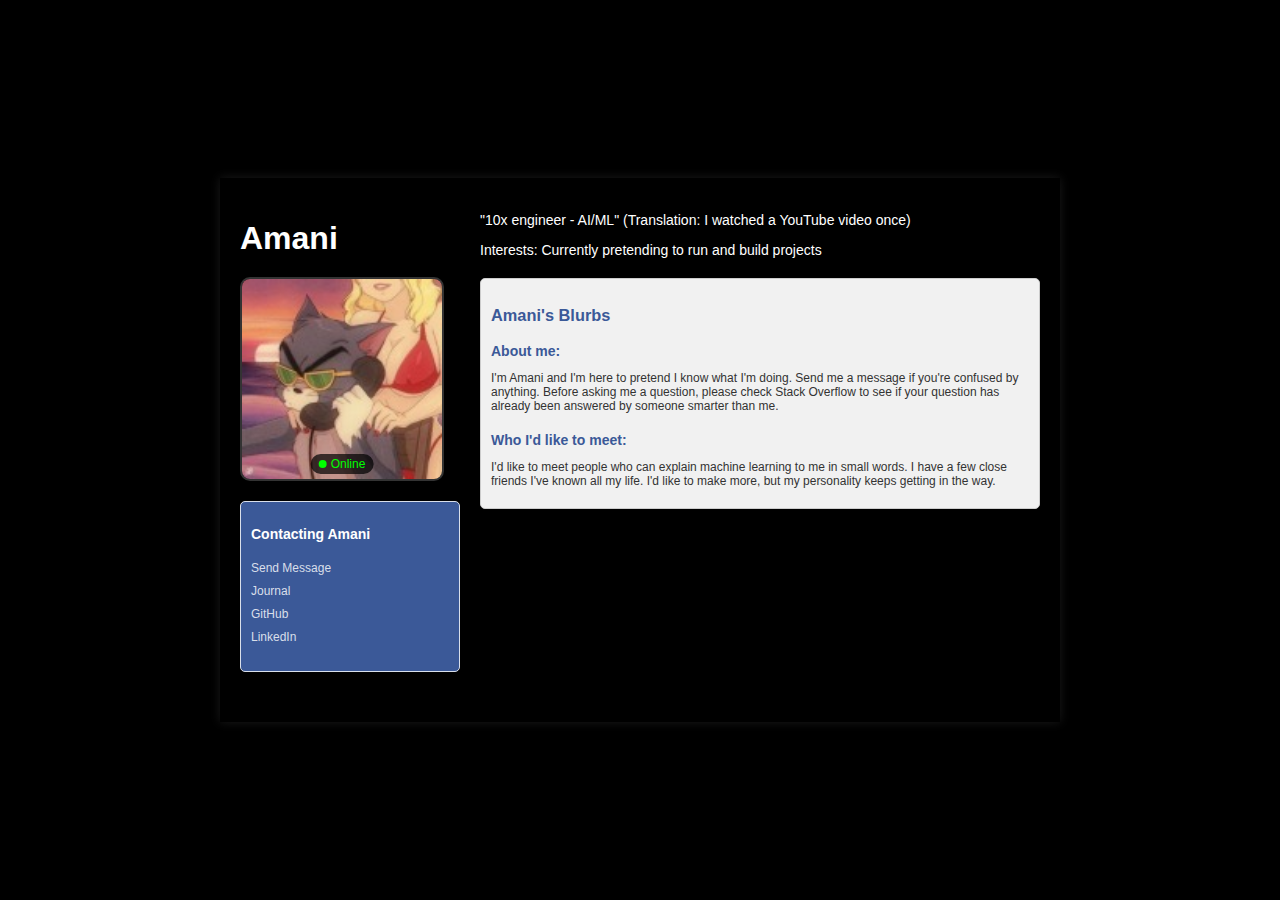
==== index.html @ b1b598b6 "day 2, project almost finished" ====
<!DOCTYPE html>
<html lang="en">
<head>
    <meta charset="UTF-8">
    <meta name="viewport" content="width=device-width, initial-scale=1.0">
    <title>AD Portfolio</title>
    <link rel="stylesheet" href="styles/main.css">
</head>
<body>
    <div class="center-container">
        <div class="profile-content">
            <div class="avatar-section">
                <h1>Amani</h1>
                <div class="avatar-box">
                    <img src="images/Tom_Boat.jpg" alt="A boat named Tom, because why the hell not">
                    <div class="status">
                        <span class="status-dot"></span>
                        <span class="status-text">Online</span>
                    </div>
                </div>
                <div class="contacting-box">
                    <h3>Contacting Amani</h3>
                    <ul>
                        <li><a href="mailto:capricorn@live.com">Send Message</a></li>
                        <li><a href="pages/journal.html">Journal</a></li>
                        <li><a href="https://github.com/neo2wicked" target="_blank" rel="noopener noreferrer">GitHub</a></li>
                        <li><a href="https://www.linkedin.com/in/amani-dixon/" target="_blank" rel="noopener noreferrer">LinkedIn</a></li>
                    </ul>
                </div>
            </div>
            <div class="bio-section">
                <p>"10x engineer - AI/ML" (Translation: I watched a YouTube video once)</p>
                <p>Interests: Currently pretending to run and build projects</p>
                <div class="blurbs">
                    <h3>Amani's Blurbs</h3>
                    <h4>About me:</h4>
                    <p>I'm Amani and I'm here to pretend I know what I'm doing. Send me a message if you're confused by anything. Before asking me a question, please check Stack Overflow to see if your question has already been answered by someone smarter than me.</p>
                    <h4>Who I'd like to meet:</h4>
                    <p>I'd like to meet people who can explain machine learning to me in small words. I have a few close friends I've known all my life. I'd like to make more, but my personality keeps getting in the way.</p>
                </div>
            </div>
        </div>
    </div>
    <script src="scripts/main.js"></script>
</body>
</html>
---- styles/main.css ----
@font-face {
    font-family: 'DIN';
    src: url('../fonts/DIN Condensed Bold.ttf') format('truetype');
    font-weight: bold;
    font-style: normal;
}

@font-face {
    font-family: 'Harmonia Sans';
    src: url('../fonts/Harmonia Sans W01 Bold.otf') format('opentype');
    font-weight: bold;
    font-style: normal;
}

body {
    font-family: 'DIN', sans-serif; /* Because apparently Comic Sans wasn't pretentious enough for you */
    background-color: #000; /* Still as dark as your future */
    color: #fff; /* Still matching your basement-dwelling skin */
    display: flex;
    justify-content: center;
    align-items: center;
    min-height: 100vh;
    margin: 0;
}

.center-container {
    text-align: left; /* Because right-alignment is for losers */
    max-width: 800px;
    padding: 20px;
    background-color: #000;
    box-shadow: 0 0 10px rgba(255,255,255,0.1); /* Ooh, a white shadow. How edgy. */
}

h1 {
    font-family: 'Harmonia Sans', sans-serif; /* Congrats, you've graduated from Comic Sans */
    color: #fff; /* Because apparently you can't read dark text on a dark background */
    margin-bottom: 20px; /* Push that name up top where it belongs */
}

a {
    color: #0066cc;
    text-decoration: none;
}

a:hover {
    text-decoration: underline;
}

.avatar-box {
    position: relative;
    width: 200px;
    height: 200px;
    margin: 20px 0 20px 0px;
    padding: 0;
    background-color: #1a1a1a;
    border: 2px solid #333;
    border-radius: 10px;
    overflow: hidden;
}

.avatar-box img {
    width: 100%;
    height: 100%;
    object-fit: cover;
    display: block;
}

.status {
    position: absolute;
    bottom: 5px;
    left: 50%;
    transform: translateX(-50%);
    background-color: rgba(0, 0, 0, 0.7);
    padding: 3px 8px;
    border-radius: 12px;
    display: flex;
    align-items: center;
    font-size: 12px;
}

.status-dot {
    width: 8px;
    height: 8px;
    background-color: #00ff00;
    border-radius: 50%;
    margin-right: 4px;
}

.status-text {
    color: #00ff00;
}

.profile-content {
    display: flex;
    align-items: flex-start;
    margin-bottom: 30px;
}

.avatar-section {
    flex: 0 0 220px; /* Fixed width for avatar and contacting box */
    margin-right: 20px; /* Give that boat some breathing room */
}

.contacting-box {
    background-color: #3b5998; /* Classic Facebook blue, because originality is dead */
    border: 1px solid #d9dfea;
    border-radius: 5px;
    padding: 10px;
    margin-top: 20px;
}

.contacting-box h3 {
    color: #fff;
    font-size: 14px;
    margin-bottom: 10px;
}

.contacting-box ul {
    list-style-type: none;
    padding: 0;
}

.contacting-box li {
    margin-bottom: 5px;
}

.contacting-box a {
    color: #d9dfea;
    text-decoration: none;
    font-size: 12px;
}

.contacting-box a:hover {
    text-decoration: underline;
}

.bio-section {
    flex: 1;
    font-size: 14px; /* Because readability is overrated */
}

.bio-section p {
    margin-bottom: 10px;
}

.blurbs {
    background-color: #f1f1f1;
    border: 1px solid #ccc;
    border-radius: 5px;
    padding: 10px;
    margin-top: 20px;
    color: #333;
}

.blurbs h3, .blurbs h4 {
    color: #3b5998;
    margin-bottom: 5px;
}

.blurbs p {
    font-size: 12px;
    margin-bottom: 10px;
}

/* Add more styles here if you can figure out how CSS works */
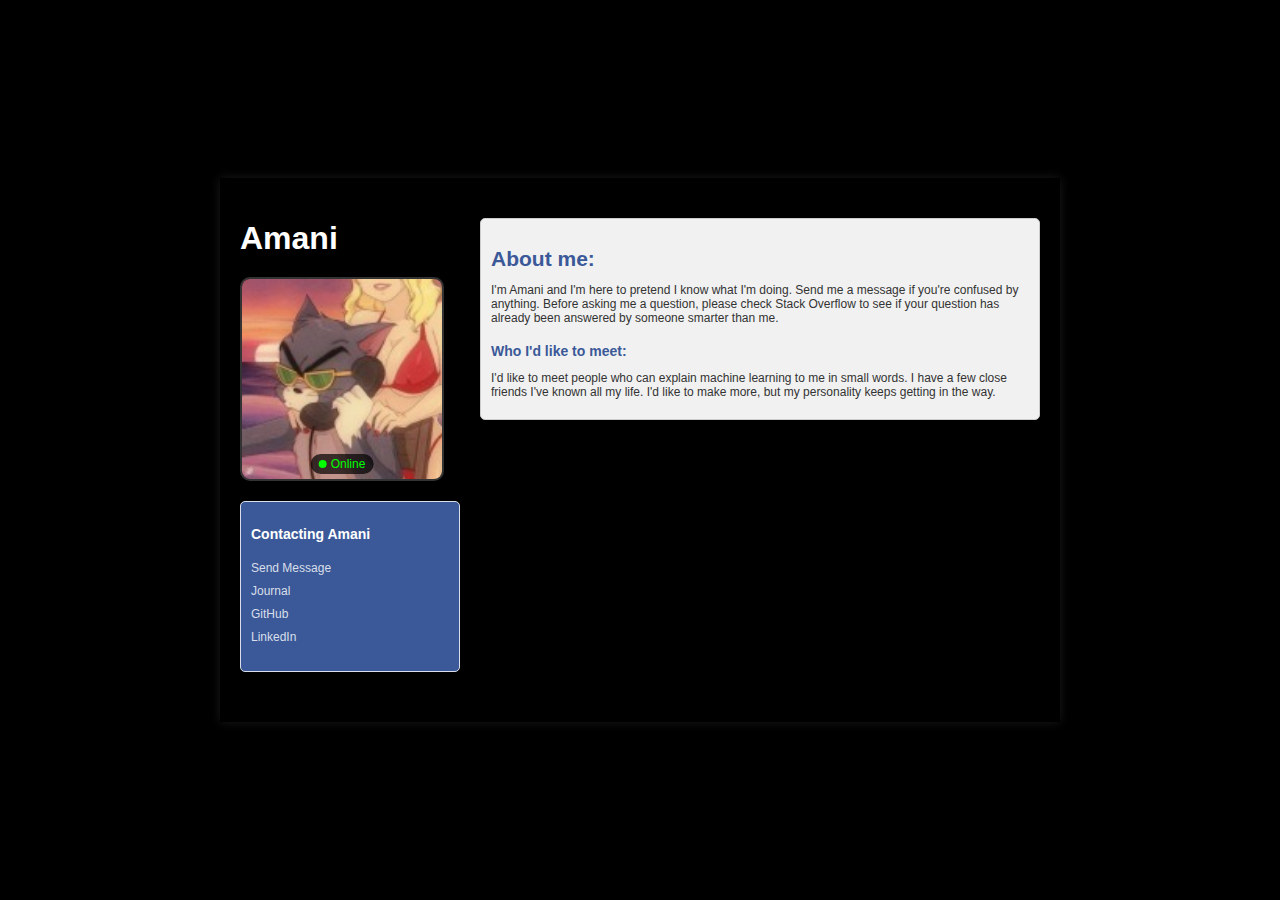
==== commit e4c4cf4f: "updated main page bio section" ====
--- a/index.html
+++ b/index.html
@@ -5,6 +5,16 @@
     <meta name="viewport" content="width=device-width, initial-scale=1.0">
     <title>AD Portfolio</title>
     <link rel="stylesheet" href="styles/main.css">
+    <style>
+        @keyframes blink {
+            0% { opacity: 1; }
+            50% { opacity: 0; }
+            100% { opacity: 1; }
+        }
+        .status-dot, .status-text {
+            animation: blink 1s linear infinite;
+        }
+    </style>
 </head>
 <body>
     <div class="center-container">
@@ -28,12 +38,8 @@
                     </ul>
                 </div>
             </div>
-            <div class="bio-section">
-                <p>"10x engineer - AI/ML" (Translation: I watched a YouTube video once)</p>
-                <p>Interests: Currently pretending to run and build projects</p>
-                <div class="blurbs">
-                    <h3>Amani's Blurbs</h3>
-                    <h4>About me:</h4>
+                <div class="bio-section">
+                    <h2>About me:</h2>
                     <p>I'm Amani and I'm here to pretend I know what I'm doing. Send me a message if you're confused by anything. Before asking me a question, please check Stack Overflow to see if your question has already been answered by someone smarter than me.</p>
                     <h4>Who I'd like to meet:</h4>
                     <p>I'd like to meet people who can explain machine learning to me in small words. I have a few close friends I've known all my life. I'd like to make more, but my personality keeps getting in the way.</p>
--- a/styles/main.css
+++ b/styles/main.css
@@ -76,6 +76,7 @@
     display: flex;
     align-items: center;
     font-size: 12px;
+    animation: blink 1s linear infinite;
 }
 
 .status-dot {
@@ -84,10 +85,12 @@
     background-color: #00ff00;
     border-radius: 50%;
     margin-right: 4px;
+    animation: blink 1s linear infinite;
 }
 
 .status-text {
     color: #00ff00;
+    animation: blink 1s linear infinite;
 }
 
 .profile-content {
@@ -136,30 +139,25 @@
 
 .bio-section {
     flex: 1;
-    font-size: 14px; /* Because readability is overrated */
+    font-family: 'DIN', sans-serif; /* Because apparently Comic Sans wasn't pretentious enough for you */
+    font-size: 14px; /* Because who needs readable text anyway? */
+    background-color: #f1f1f1; /* Let's make it look like a dirty napkin */
+    border: 1px solid #ccc; /* Border, because we're fancy like that */
+    border-radius: 5px; /* Rounded corners, ooh la la */
+    padding: 10px;
+    margin-top: 20px;
+    color: #333; /* Dark gray, for that "I'm depressed" vibe */
 }
 
 .bio-section p {
     margin-bottom: 10px;
+    font-size: 12px; /* Making it even smaller, because fuck your eyes */
 }
 
-.blurbs {
-    background-color: #f1f1f1;
-    border: 1px solid #ccc;
-    border-radius: 5px;
-    padding: 10px;
-    margin-top: 20px;
-    color: #333;
-}
-
-.blurbs h3, .blurbs h4 {
-    color: #3b5998;
+.bio-section h2, .bio-section h4 {
+    font-family: 'Harmonia Sans', sans-serif; /* Congrats, you've graduated from Comic Sans */
+    color: #3b5998; /* Facebook blue, how original */
     margin-bottom: 5px;
 }
 
-.blurbs p {
-    font-size: 12px;
-    margin-bottom: 10px;
-}
-
 /* Add more styles here if you can figure out how CSS works */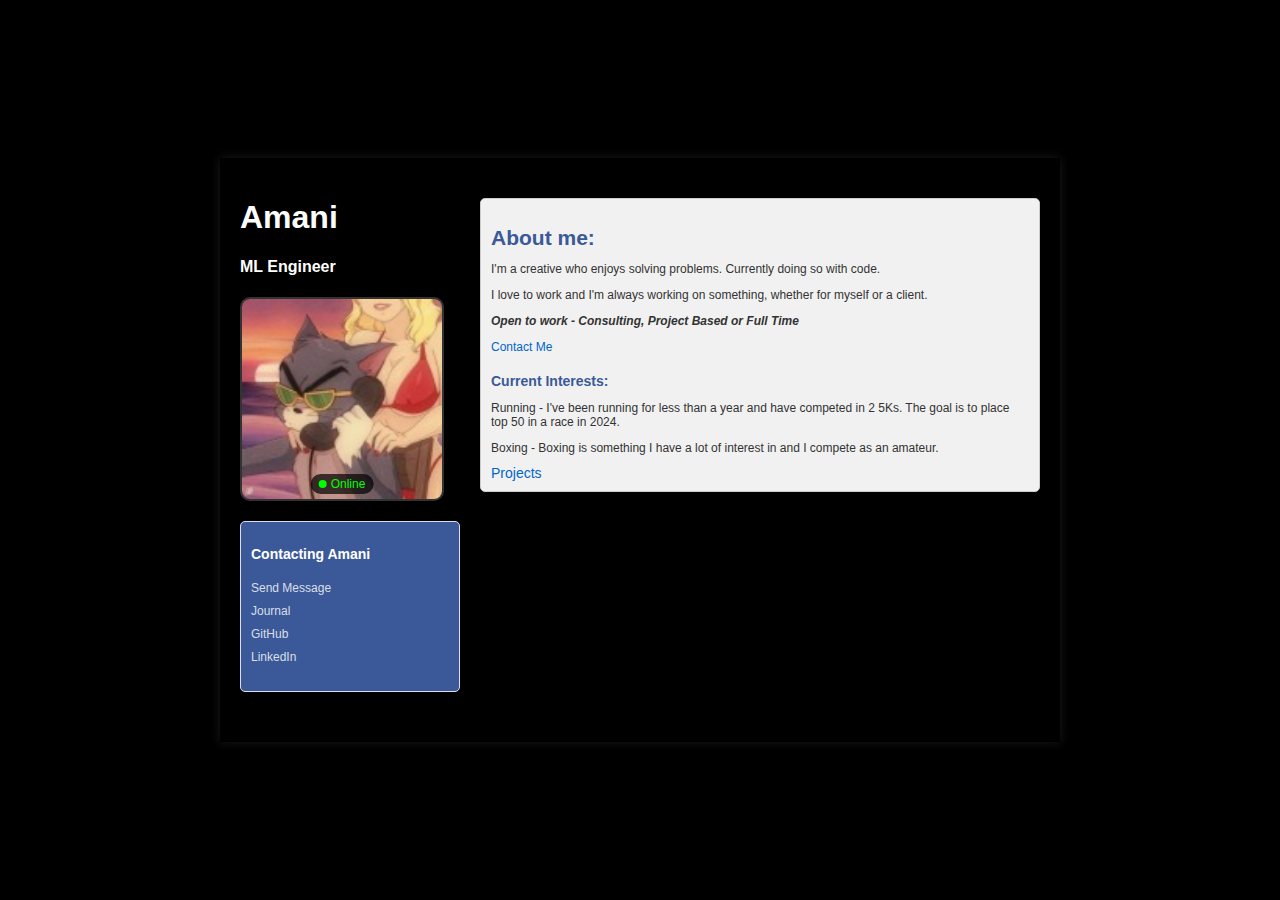
==== commit 20cd337f: "updated home page logic + added projects" ====
--- a/index.html
+++ b/index.html
@@ -21,6 +21,7 @@
         <div class="profile-content">
             <div class="avatar-section">
                 <h1>Amani</h1>
+                <h4>ML Engineer</h4>
                 <div class="avatar-box">
                     <img src="images/Tom_Boat.jpg" alt="A boat named Tom, because why the hell not">
                     <div class="status">
@@ -40,13 +41,21 @@
             </div>
                 <div class="bio-section">
                     <h2>About me:</h2>
-                    <p>I'm Amani and I'm here to pretend I know what I'm doing. Send me a message if you're confused by anything. Before asking me a question, please check Stack Overflow to see if your question has already been answered by someone smarter than me.</p>
-                    <h4>Who I'd like to meet:</h4>
-                    <p>I'd like to meet people who can explain machine learning to me in small words. I have a few close friends I've known all my life. I'd like to make more, but my personality keeps getting in the way.</p>
+                    <p>I'm a creative who enjoys solving problems. Currently doing so with code.</p>
+                    <p>I love to work and I'm always working on something, whether for myself or a client.</p>    
+                    <p><strong><em>Open to work - Consulting, Project Based or Full Time</em></strong></p>
+                    <p><a href="mailto:Capricorn@live.com" class="contact-link">Contact Me</a></p>
+                    <h4>Current Interests:</h4>
+                    <p>Running - I've been running for less than a year and have competed in 2 5Ks. The goal is to place top 50 in a race in 2024.</p>
+                    <p>Boxing - Boxing is something I have a lot of interest in and I compete as an amateur.</p>
+                    <div class="projects-link">
+                        <a href="pages/projects.html">Projects</a>
+                    </div>
                 </div>
             </div>
         </div>
     </div>
+    
     <script src="scripts/main.js"></script>
 </body>
 </html>